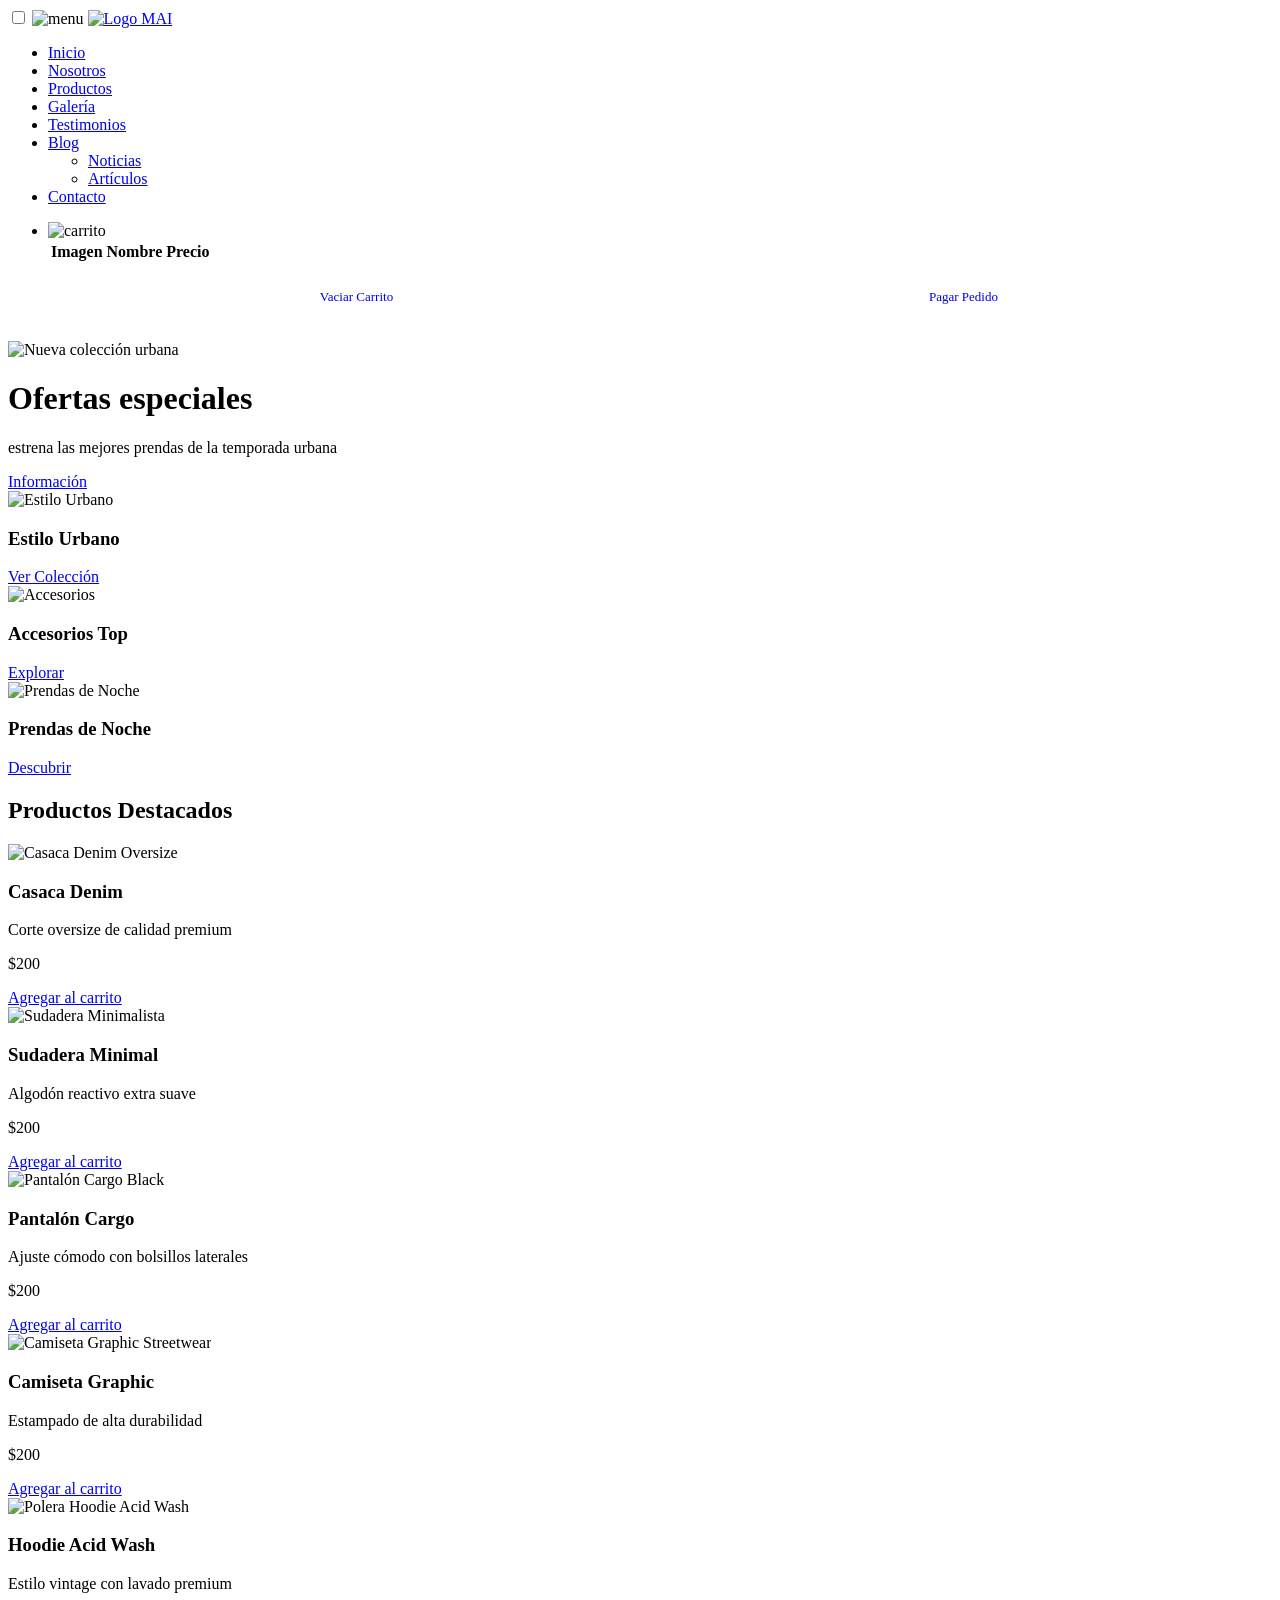
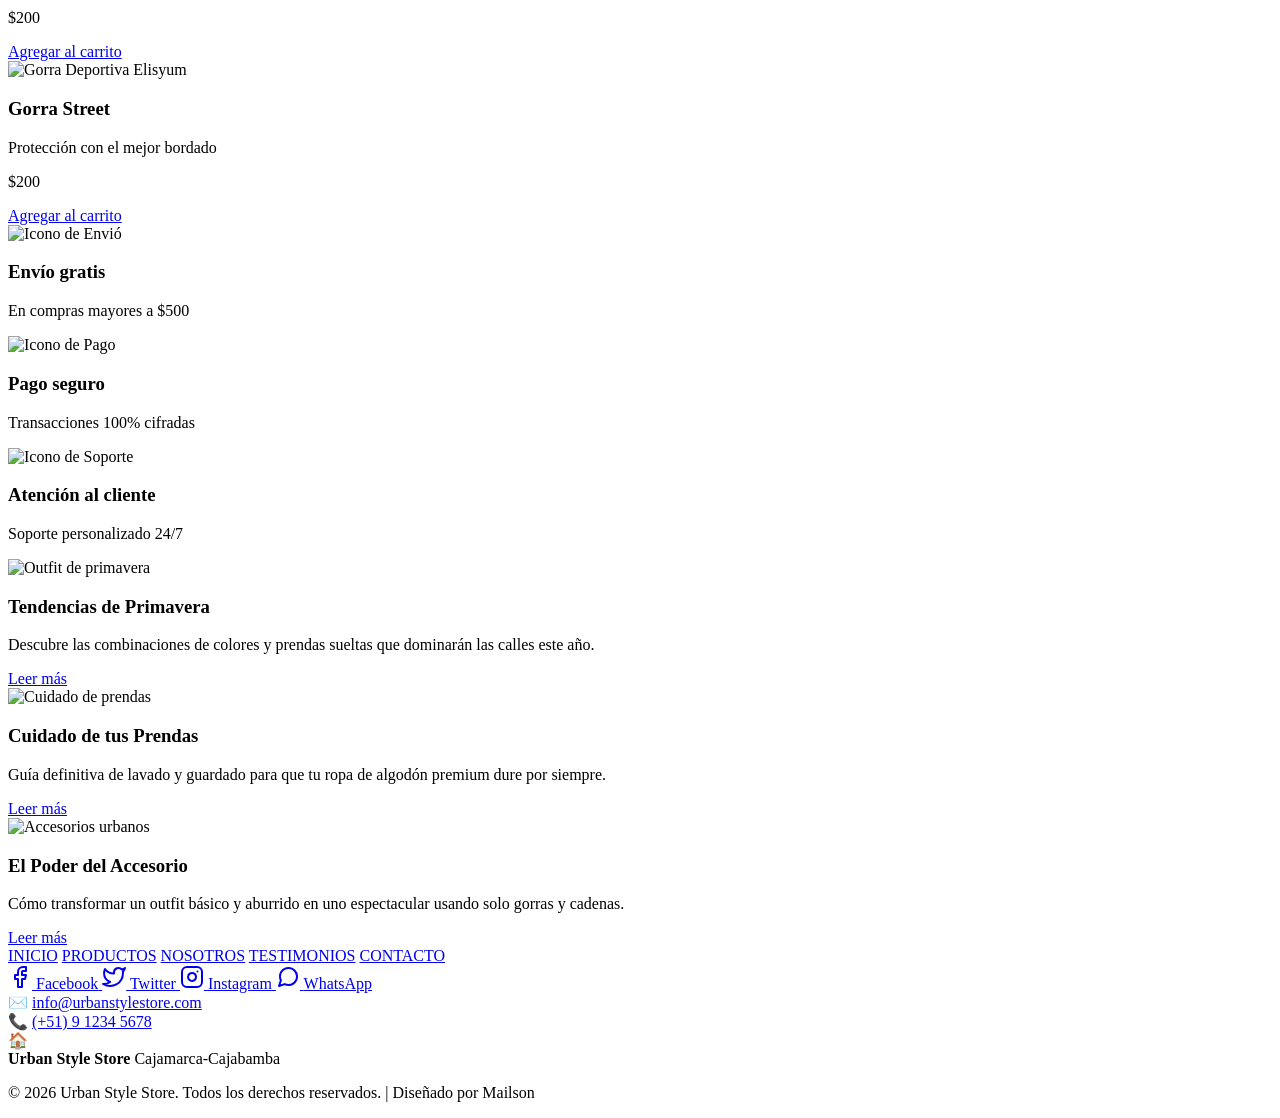
==== index.html @ 0fd45196 "Add files via upload" ====
<!DOCTYPE html>
<html lang="es">
<head>
    <meta charset="UTF-8">
    <meta http-equiv="X-UA-Compatible" content="IE=edge">
    <meta name="viewport" content="width=device-width, initial-scale=1.0">
    <title>Moda Juvenil | Elisyum Trend</title>
    <link class="styles" rel="stylesheet" href="styles/indexstyle.css">
</head>
<body>

    <header class="header">
        <div class="menu container">
            <div class="logo-area">
                <input type="checkbox" id="menu">
                <label for="menu"> 
                    <img src="images/menu.png" class="menu-icon" alt="menu">
                </label>
                <a href="index.html" class="logo-link">
                    <img src="images/Logo.png" class="logo-img" alt="Logo MAI">
                </a>
            </div>

            <nav class="navbar">
                <ul>
                    <li><a href="index.html">Inicio</a></li>
                    <li><a href="nosotros.html">Nosotros</a></li>
                    <li><a href="productos.html">Productos</a></li>
                    <li><a href="galeria.html">Galería</a></li>
                    <li><a href="testimonios.html">Testimonios</a></li>
                    <li class="has-submenu">
                        <a href="#">Blog</a>
                        <ul class="submenu-blog">
                            <li><a href="noticias.html">Noticias</a></li>
                            <li><a href="articulos.html">Artículos</a></li>
                        </ul>
                    </li>
                    <li><a href="contacto.html">Contacto</a></li>
                </ul>
            </nav>

          <div class="carrito-container">
    <ul>
        <li class="sub-menu">
            <img src="images/car.svg" id="img-carrito" alt="carrito">
            <div id="carrito">
                <table id="lista-carrito">
                    <thead>
                        <tr>
                            <th>Imagen</th>
                            <th>Nombre</th>
                            <th>Precio</th>
                            <th></th>
                        </tr>
                    </thead>
                    <tbody></tbody>
                </table>  
                
                <!-- Contenedor con los dos botones alineados perfectamente -->
                <div style="display: flex; gap: 10px; margin-top: 15px; padding: 0 10px 10px 10px;">
                    <a href="#" id="vaciar-carrito" class="btn-2" style="flex: 1; text-align: center; padding: 10px 5px; font-size: 13px; text-decoration: none;">Vaciar Carrito</a>
                    <a href="pago.html" id="ir-pagar" class="btn-1" style="flex: 1; text-align: center; padding: 10px 5px; font-size: 13px; text-decoration: none; display: inline-block;">Pagar Pedido</a>
                </div>
            </div>
        </li>
    </ul>
</div>

        </div>

        <div class="header-content container">
            <div class="header-img">
                <img src="images/right.png" alt="Nueva colección urbana">
            </div>
            <div class="header-txt">
                <h1>Ofertas especiales</h1>
                <p>estrena las mejores prendas de la temporada urbana</p>
                <a href="#" class="btn-1">Información</a>
            </div>          
        </div>
    </header>

    <section class="oferta container">
        <div class="oferta-1">
            <div class="oferta-img">
                <img src="images/f1.png" alt="Estilo Urbano">
            </div>
            <div class="oferta-text">
                <h3>Estilo Urbano</h3>
                <a href="productos.html" class="btn-2">Ver Colección</a>
            </div>
        </div>

        <div class="oferta-1">
            <div class="oferta-img">
                <img src="images/f2.png" alt="Accesorios">
            </div>
            <div class="oferta-text">
                <h3>Accesorios Top</h3>
                <a href="productos.html" class="btn-2">Explorar</a>
            </div>
        </div>

        <div class="oferta-1">
            <div class="oferta-img">
                <img src="images/f3.png" alt="Prendas de Noche">
            </div>
            <div class="oferta-text">
                <h3>Prendas de Noche</h3>
                <a href="productos.html" class="btn-2">Descubrir</a>
            </div>
        </div>
    </section>

    <main class="productos container" id="lista-1">
        <h2>Productos Destacados</h2>

        <div class="productos-content">
            <div class="product">
                <img src="images/1.png" alt="Casaca Denim Oversize">
                <div class="product-txt">
                    <h3>Casaca Denim</h3>
                    <p>Corte oversize de calidad premium</p>
                    <p class="precio">$200</p>
                    <a href="#" class="agregar-carrito btn-2" data-id="1">Agregar al carrito</a>
                </div>
            </div>
            
            <div class="product">
                <img src="images/3.png" alt="Sudadera Minimalista">
                <div class="product-txt">
                    <h3>Sudadera Minimal</h3>
                    <p>Algodón reactivo extra suave</p>
                    <p class="precio">$200</p>
                    <a href="#" class="agregar-carrito btn-2" data-id="2">Agregar al carrito</a>
                </div>
            </div>

            <div class="product">
                <img src="images/3.png" alt="Pantalón Cargo Black">
                <div class="product-txt">
                    <h3>Pantalón Cargo</h3>
                    <p>Ajuste cómodo con bolsillos laterales</p>
                    <p class="precio">$200</p>
                    <a href="#" class="agregar-carrito btn-2" data-id="3">Agregar al carrito</a>
                </div>
            </div>

            <div class="product">
                <img src="images/4.png" alt="Camiseta Graphic Streetwear">
                <div class="product-txt">
                    <h3>Camiseta Graphic</h3>
                    <p>Estampado de alta durabilidad</p>
                    <p class="precio">$200</p>
                    <a href="#" class="agregar-carrito btn-2" data-id="4">Agregar al carrito</a>
                </div>
            </div>

            <div class="product">
                <img src="images/5.png" alt="Polera Hoodie Acid Wash">
                <div class="product-txt">
                    <h3>Hoodie Acid Wash</h3>
                    <p>Estilo vintage con lavado premium</p>
                    <p class="precio">$200</p>
                    <a href="#" class="agregar-carrito btn-2" data-id="5">Agregar al carrito</a>
                </div>
            </div>

            <div class="product">
                <img src="images/6.png" alt="Gorra Deportiva Elisyum">
                <div class="product-txt">
                    <h3>Gorra Street</h3>
                    <p>Protección con el mejor bordado</p>
                    <p class="precio">$200</p>
                    <a href="#" class="agregar-carrito btn-2" data-id="6">Agregar al carrito</a>
                </div>
            </div>
        </div> 
    </main>

    <section class="iconos container">
        <div class="icono-1">
            <div class="icono-img">
                <img src="images/i1.svg" alt="Icono de Envió">
            </div>
            <div class="icono-text">
                <h3>Envío gratis</h3>
                <p>En compras mayores a $500</p>
            </div>
        </div>

        <div class="icono-1">
            <div class="icono-img">
                <img src="images/i2.svg" alt="Icono de Pago">
            </div>
            <div class="icono-text">
                <h3>Pago seguro</h3>
                <p>Transacciones 100% cifradas</p>
            </div>
        </div>

        <div class="icono-1">
            <div class="icono-img">
                <img src="images/i3.svg" alt="Icono de Soporte">
            </div>
            <div class="icono-text">
                <h3>Atención al cliente</h3>
                <p>Soporte personalizado 24/7</p>
            </div>
        </div>
    </section>

    <section class="blog container">
        <div class="blog-1">
            <img src="images/b1.jpg" alt="Outfit de primavera">
            <h3>Tendencias de Primavera</h3>
            <p>Descubre las combinaciones de colores y prendas sueltas que dominarán las calles este año.</p>
            <a href="articulos.html" class="btn-2">Leer más</a>
        </div>

        <div class="blog-1">
            <img src="images/b2.jpg" alt="Cuidado de prendas">
            <h3>Cuidado de tus Prendas</h3>
            <p>Guía definitiva de lavado y guardado para que tu ropa de algodón premium dure por siempre.</p>
            <a href="articulos.html" class="btn-2">Leer más</a>
        </div>

        <div class="blog-1">
            <img src="images/b3.jpg" alt="Accesorios urbanos">
            <h3>El Poder del Accesorio</h3>
            <p>Cómo transformar un outfit básico y aburrido en uno espectacular usando solo gorras y cadenas.</p>
            <a href="articulos.html" class="btn-2">Leer más</a>
        </div>
    </section>

   
    <footer class="main-footer">
        <div class="footer-nav">
            <a href="index.html">INICIO</a>
            <a href="productos.html">PRODUCTOS</a>
            <a href="nosotros.html">NOSOTROS</a>
            <a href="testimonios.html">TESTIMONIOS</a>
            <a href="contacto.html">CONTACTO</a>
        </div>

        <div class="footer-socials">
            <a href="https://www.facebook.com/share/1BLwyTLEC2/" class="social-item" title="Facebook">
                <!-- Icono Facebook SVG -->
                <svg class="social-icon" xmlns="http://www.w3.org/2000/svg" width="24" height="24" viewBox="0 0 24 24" fill="none" stroke="currentColor" stroke-width="2" stroke-linecap="round" stroke-linejoin="round"><path d="M18 2h-3a5 5 0 0 0-5 5v3H7v4h3v8h4v-8h3l1-4h-4V7a1 1 0 0 1 1-1h3z"></path></svg>
                <span class="social-label">Facebook</span>
            </a>
            <a href="https://x.com/Mailsonxp" class="social-item" title="Twitter">
                <!-- Icono Twitter / X SVG -->
                <svg class="social-icon" xmlns="http://www.w3.org/2000/svg" width="24" height="24" viewBox="0 0 24 24" fill="none" stroke="currentColor" stroke-width="2" stroke-linecap="round" stroke-linejoin="round"><path d="M23 3a10.9 10.9 0 0 1-3.14 1.53 4.48 4.48 0 0 0-7.86 3v1A10.66 10.66 0 0 1 3 4s-4 9 5 13a11.64 11.64 0 0 1-7 2c9 5 20 0 20-11.5a4.5 4.5 0 0 0-.08-.83A7.72 7.72 0 0 0 23 3z"></path></svg>
                <span class="social-label">Twitter</span>
            </a>
            <a href="https://www.instagram.com/_mai_san_02_?igsh=bzNjZHJ1MHczN2Y0" class="social-item" title="Instagram">
                <!-- Icono Instagram SVG -->
                <svg class="social-icon" xmlns="http://www.w3.org/2000/svg" width="24" height="24" viewBox="0 0 24 24" fill="none" stroke="currentColor" stroke-width="2" stroke-linecap="round" stroke-linejoin="round"><rect x="2" y="2" width="20" height="20" rx="5" ry="5"></rect><path d="M16 11.37A4 4 0 1 1 12.63 8 4 4 0 0 1 16 11.37z"></path><line x1="17.5" y1="6.5" x2="17.51" y2="6.5"></line></svg>
                <span class="social-label">Instagram</span>
            </a>
            <a href="https://wa.me/56912345678" target="_blank" class="social-item" title="WhatsApp">
                <!-- Icono WhatsApp SVG -->
                <svg class="social-icon" xmlns="http://www.w3.org/2000/svg" width="24" height="24" viewBox="0 0 24 24" fill="none" stroke="currentColor" stroke-width="2" stroke-linecap="round" stroke-linejoin="round"><path d="M21 11.5a8.38 8.38 0 0 1-.9 3.8 8.5 8.5 0 0 1-7.6 4.7 8.38 8.38 0 0 1-3.8-.9L3 21l1.9-5.7a8.38 8.38 0 0 1-.9-3.8 8.5 8.5 0 0 1 4.7-7.6 8.38 8.38 0 0 1 3.8-.9h.5a8.48 8.48 0 0 1 8 8v.5z"></path></svg>
                <span class="social-label">WhatsApp</span>
            </a>
        </div>

        <div class="footer-contact-info">
            <div class="contact-item email-item">
                <span class="contact-icon">✉️</span>
                <a href="mailto:info@urbanstylestore.com">info@urbanstylestore.com</a>
            </div>
            <div class="contact-item phone-item">
                <span class="contact-icon">📞</span>
                <a href="tel:+56912345678">(+51) 9 1234 5678</a>
            </div>
            <div class="contact-item address-item">
                <span class="contact-icon">🏠</span>
                <div class="address-text">
                    <strong>Urban Style Store</strong>
                    <span>Cajamarca-Cajabamba</span>
                </div>
            </div>
        </div>

        <div class="footer-copyright">
            <p>&copy; 2026 Urban Style Store. Todos los derechos reservados. | Diseñado por <span class="highlight">Mailson</span></p>
        </div>
    </footer>

    <script src="scripts/indexscript.js"></script>
</body>
</html>
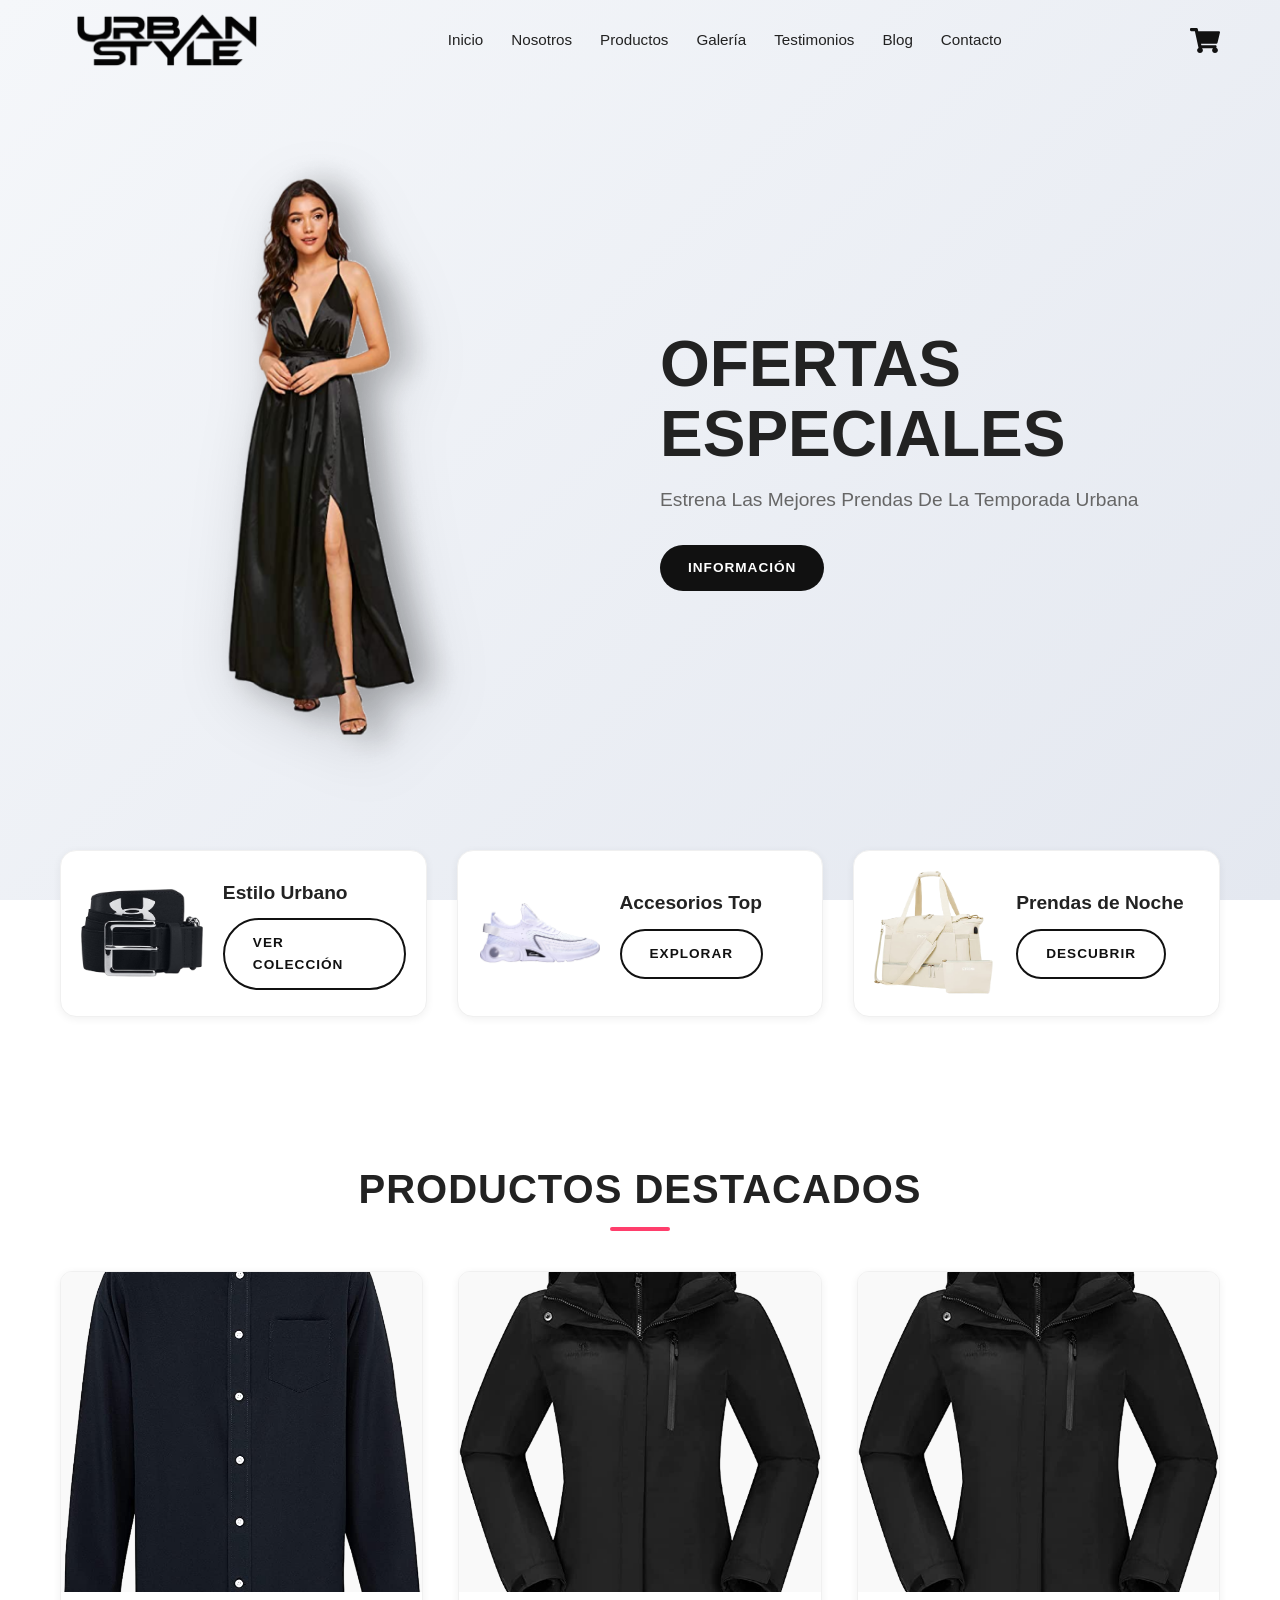
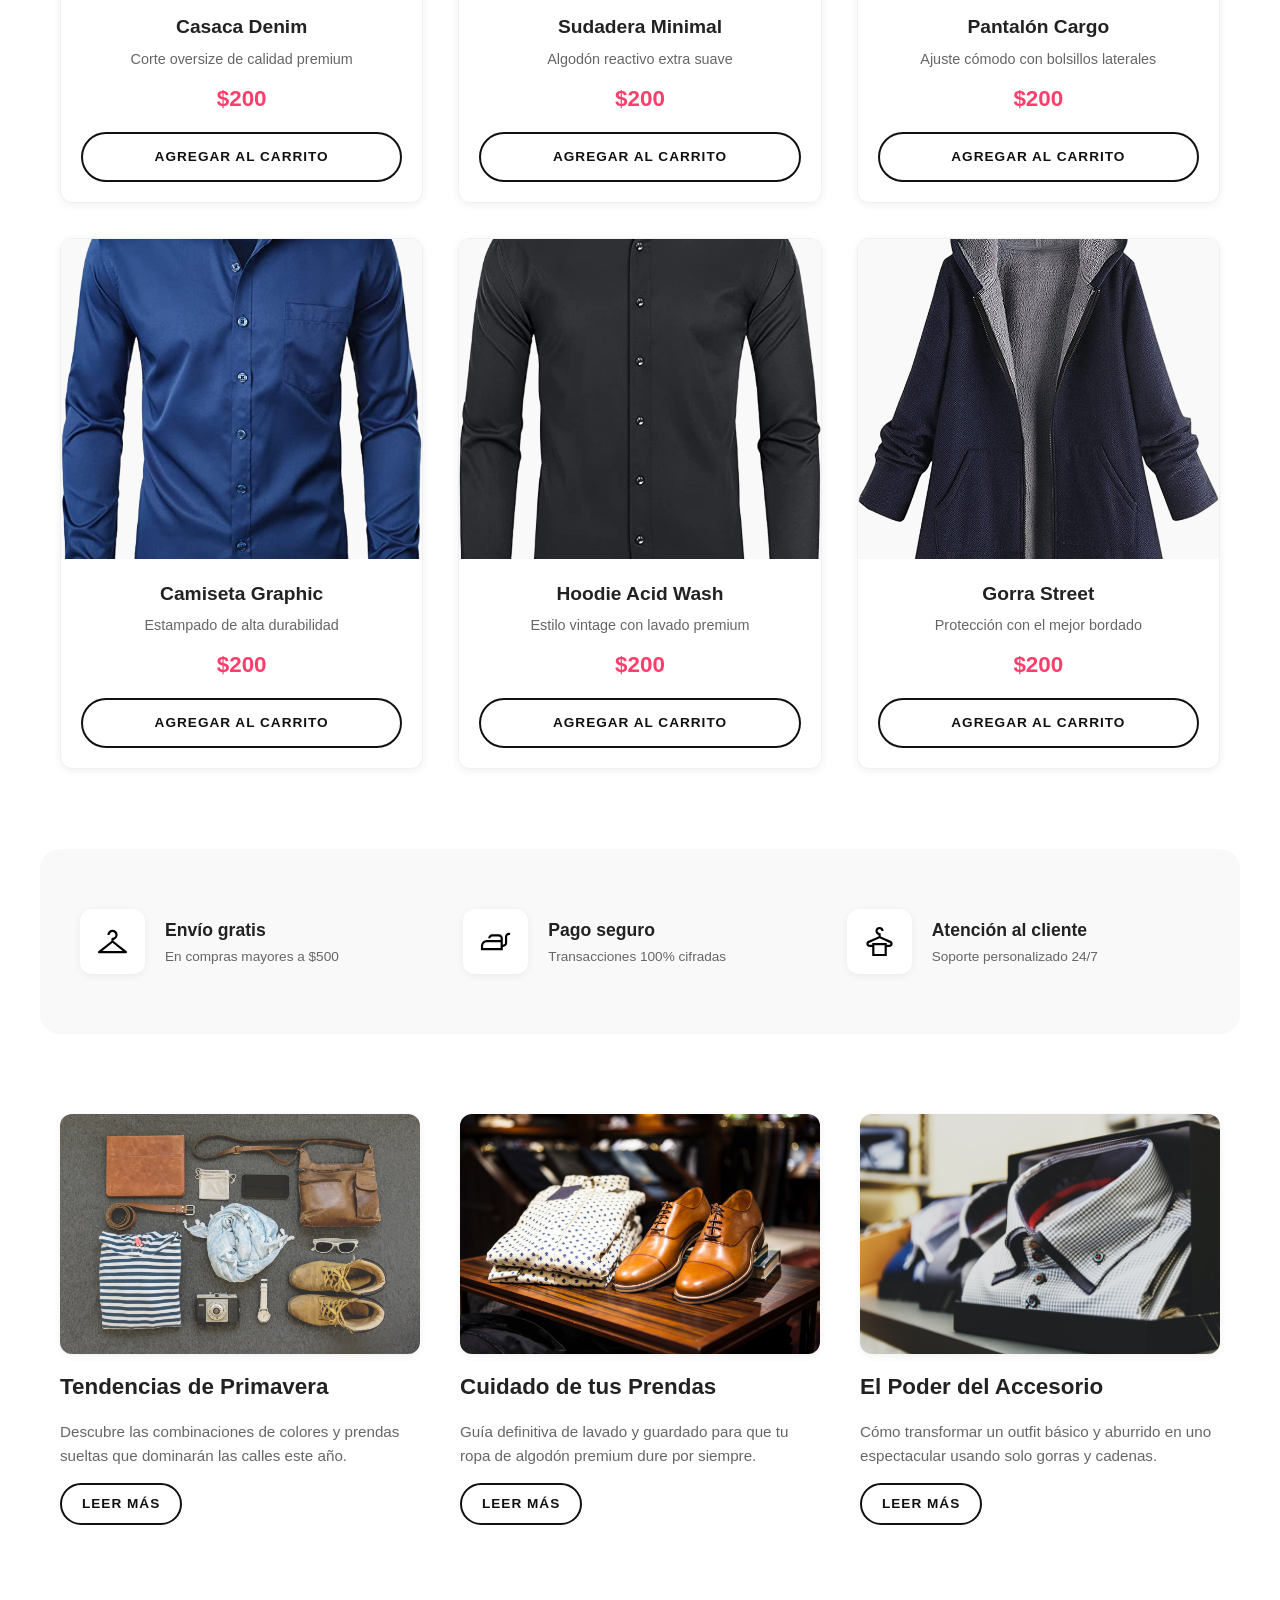
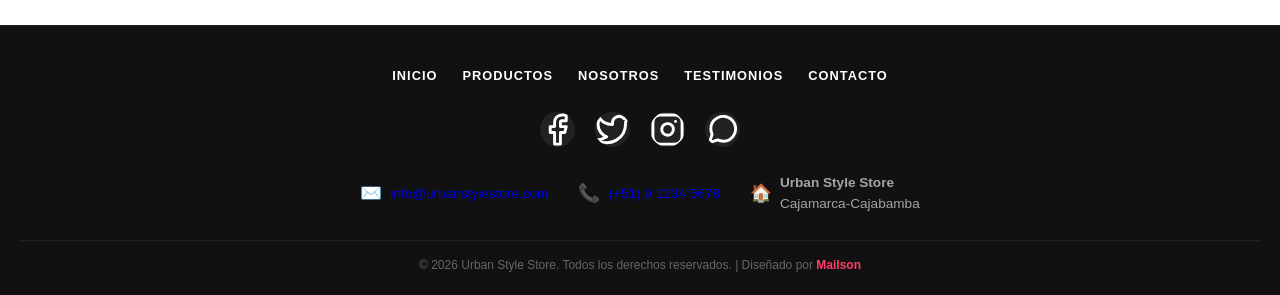
==== commit 589e75c6: "Add files via upload" ====
--- a/index.html
+++ b/index.html
@@ -17,7 +17,7 @@
                     <img src="images/menu.png" class="menu-icon" alt="menu">
                 </label>
                 <a href="index.html" class="logo-link">
-                    <img src="images/Logo.png" class="logo-img" alt="Logo MAI">
+                    <img src="images/logo.png" class="logo-img" alt="Logo MAI">
                 </a>
             </div>
 
--- a/styles/indexstyle.css
+++ b/styles/indexstyle.css
@@ -0,0 +1,695 @@
+/* ==========================================================================
+   1. VARIABLES Y ESTILOS GENERALES
+   ========================================================================== */
+:root {
+    --primary-color: #111111;
+    --accent-color: #ff3e6c;
+    --bg-light: #f9f9f9;
+    --text-dark: #222222;
+    --text-muted: #666666;
+    --white: #ffffff;
+    --shadow-sm: 0 2px 8px rgba(0, 0, 0, 0.06);
+    --shadow-md: 0 8px 24px rgba(0, 0, 0, 0.1);
+    --transition: all 0.3s ease;
+    --max-width: 1200px;
+    --border-color: #e5e5e5;
+}
+
+* {
+    margin: 0;
+    padding: 0;
+    box-sizing: border-box;
+    text-decoration: none;
+    list-style: none;
+}
+
+body {
+    font-family: 'Segoe UI', Tahoma, Geneva, Verdana, sans-serif;
+    background-color: var(--white);
+    color: var(--text-dark);
+    line-height: 1.6;
+    overflow-x: hidden;
+}
+
+.container {
+    max-width: var(--max-width);
+    margin: 0 auto;
+    padding: 0 20px;
+}
+
+img {
+    max-width: 100%;
+    height: auto;
+    display: block;
+}
+
+/* ==========================================================================
+   2. BOTONES
+   ========================================================================== */
+.btn-1, .btn-2 {
+    display: inline-block;
+    padding: 12px 28px;
+    border-radius: 50px;
+    font-weight: 600;
+    text-transform: uppercase;
+    font-size: 0.85rem;
+    letter-spacing: 1px;
+    transition: var(--transition);
+    cursor: pointer;
+}
+
+.btn-1 {
+    background-color: var(--primary-color);
+    color: var(--white);
+}
+
+.btn-1:hover {
+    background-color: var(--accent-color);
+    transform: translateY(-3px);
+}
+
+.btn-2 {
+    background-color: transparent;
+    border: 2px solid var(--primary-color);
+    color: var(--primary-color);
+}
+
+.btn-2:hover {
+    background-color: var(--primary-color);
+    color: var(--white);
+    transform: translateY(-2px);
+}
+
+.btn-regresar {
+    display: inline-flex;
+    align-items: center;
+    gap: 8px;
+    text-decoration: none;
+    color: var(--primary-color);
+    font-weight: 600;
+    font-size: 0.95rem;
+    transition: var(--transition);
+    padding: 8px 16px;
+    border-radius: 20px;
+    border: 1px solid var(--border-color);
+    background: #ffffff;
+}
+
+.btn-regresar:hover {
+    background-color: var(--primary-color);
+    color: #ffffff;
+    border-color: var(--primary-color);
+    transform: translateX(-3px);
+}
+
+/* ==========================================================================
+   3. HEADER Y NAVEGACIÓN
+   ========================================================================== */
+.header {
+    background: linear-gradient(135deg, #f5f7fa 0%, #e4e8f0 100%);
+    min-height: 100vh;
+    position: relative;
+}
+
+.menu {
+    display: flex;
+    justify-content: space-between;
+    align-items: center;
+    padding: 10px 20px;
+    position: relative;
+    z-index: 100;
+}
+
+.logo-area {
+    display: flex;
+    align-items: center;
+    gap: 15px;
+}
+
+.logo-link {
+    display: flex;
+    align-items: center;
+}
+
+.logo-img {
+    height: 60px;
+    width: auto;
+    object-fit: contain;
+    display: block;
+    transition: var(--transition);
+}
+
+.logo-link:hover .logo-img {
+    transform: scale(1.05);
+}
+
+#menu {
+    display: none;
+}
+
+.menu-icon {
+    width: 28px;
+    cursor: pointer;
+    display: none;
+}
+
+.navbar ul {
+    display: flex;
+    gap: 20px;
+}
+
+.navbar a {
+    color: var(--text-dark);
+    font-weight: 500;
+    font-size: 0.95rem;
+    padding: 8px 4px;
+    position: relative;
+    transition: var(--transition);
+}
+
+.navbar a::after {
+    content: '';
+    position: absolute;
+    bottom: 0;
+    left: 0;
+    width: 0;
+    height: 2px;
+    background-color: var(--accent-color);
+    transition: var(--transition);
+}
+
+.navbar a:hover::after {
+    width: 100%;
+}
+
+.has-submenu {
+    position: relative;
+}
+
+.submenu-blog {
+    position: absolute;
+    top: 100%;
+    left: 0;
+    background-color: var(--white);
+    box-shadow: var(--shadow-md);
+    padding: 10px 0;
+    min-width: 150px;
+    border-radius: 8px;
+    display: flex;
+    flex-direction: column;
+    gap: 0 !important;
+    opacity: 0;
+    visibility: hidden;
+    transform: translateY(10px);
+    transition: var(--transition);
+}
+
+.has-submenu:hover .submenu-blog {
+    opacity: 1;
+    visibility: visible;
+    transform: translateY(0);
+}
+
+.submenu-blog li a {
+    display: block;
+    padding: 10px 20px;
+}
+
+.submenu-blog li a::after {
+    display: none;
+}
+
+.submenu-blog li a:hover {
+    background-color: var(--bg-light);
+    color: var(--accent-color);
+}
+
+/* ==========================================================================
+   4. CARRITO DE COMPRAS
+   ========================================================================== */
+.carrito-container {
+    position: relative;
+}
+
+#img-carrito {
+    width: 30px;
+    cursor: pointer;
+    transition: var(--transition);
+}
+
+#img-carrito:hover {
+    transform: scale(1.1);
+}
+
+#carrito {
+    position: absolute;
+    right: 0;
+    top: 130%;
+    background: rgba(255, 255, 255, 0.95);
+    backdrop-filter: blur(10px);
+    box-shadow: var(--shadow-md);
+    padding: 20px;
+    min-width: 400px;
+    border-radius: 12px;
+    border: 1px solid rgba(0,0,0,0.05);
+    display: none; 
+}
+
+.sub-menu:hover #carrito {
+    display: block;
+}
+
+#lista-carrito {
+    width: 100%;
+    border-collapse: collapse;
+    margin-bottom: 15px;
+}
+
+#lista-carrito th {
+    text-align: left;
+    padding-bottom: 10px;
+    border-bottom: 1px solid #eee;
+    font-size: 0.85rem;
+    color: var(--text-muted);
+}
+
+#lista-carrito td {
+    padding: 10px 0;
+    border-bottom: 1px solid #f5f5f5;
+    font-size: 0.9rem;
+}
+
+/* ==========================================================================
+   5. CONTENIDOS (HERO, PRODUCTOS, BLOG)
+   ========================================================================== */
+.header-content {
+    display: flex;
+    align-items: center;
+    justify-content: space-between;
+    min-height: calc(100vh - 80px);
+    padding-bottom: 60px;
+    gap: 40px;
+}
+
+.header-img {
+    flex: 1;
+    display: flex;
+    justify-content: center;
+}
+
+.header-img img {
+    max-height: 70vh;
+    filter: drop-shadow(10px 15px 30px rgba(0,0,0,0.15));
+    animation: float 6s ease-in-out infinite;
+}
+
+@keyframes float {
+    0%, 100% { transform: translateY(0); }
+    50% { transform: translateY(-15px); }
+}
+
+.header-txt {
+    flex: 1;
+}
+
+.header-txt h1 {
+    font-size: 4rem;
+    line-height: 1.1;
+    font-weight: 800;
+    margin-bottom: 15px;
+    text-transform: uppercase;
+}
+
+.header-txt p {
+    font-size: 1.2rem;
+    color: var(--text-muted);
+    margin-bottom: 30px;
+    text-transform: capitalize;
+}
+
+.oferta {
+    display: grid;
+    grid-template-columns: repeat(auto-fit, minmax(300px, 1fr));
+    gap: 30px;
+    margin-top: -50px;
+    position: relative;
+    z-index: 10;
+    padding-bottom: 60px;
+}
+
+.oferta-1 {
+    background-color: var(--white);
+    border-radius: 16px;
+    overflow: hidden;
+    box-shadow: var(--shadow-sm);
+    display: flex;
+    align-items: center;
+    padding: 20px;
+    gap: 20px;
+    transition: var(--transition);
+    border: 1px solid #f0f0f0;
+}
+
+.oferta-1:hover {
+    transform: translateY(-5px);
+    box-shadow: var(--shadow-md);
+}
+
+.oferta-img {
+    width: 40%;
+}
+
+.oferta-text {
+    width: 60%;
+}
+
+.oferta-text h3 {
+    font-size: 1.2rem;
+    margin-bottom: 10px;
+}
+
+.productos {
+    padding: 80px 20px;
+}
+
+.productos h2 {
+    text-align: center;
+    font-size: 2.5rem;
+    margin-bottom: 50px;
+    position: relative;
+    text-transform: uppercase;
+    letter-spacing: 1px;
+}
+
+.productos h2::after {
+    content: '';
+    position: absolute;
+    bottom: -10px;
+    left: 50%;
+    transform: translateX(-50%);
+    width: 60px;
+    height: 4px;
+    background-color: var(--accent-color);
+    border-radius: 2px;
+}
+
+.productos-content {
+    display: grid;
+    grid-template-columns: repeat(auto-fill, minmax(280px, 1fr));
+    gap: 35px;
+}
+
+.product {
+    background-color: var(--white);
+    border-radius: 12px;
+    overflow: hidden;
+    box-shadow: var(--shadow-sm);
+    transition: var(--transition);
+    display: flex;
+    flex-direction: column;
+    border: 1px solid #f0f0f0;
+}
+
+.product:hover {
+    transform: translateY(-8px);
+    box-shadow: var(--shadow-md);
+}
+
+.product img {
+    width: 100%;
+    height: 320px;
+    object-fit: cover;
+    background-color: var(--bg-light);
+    transition: var(--transition);
+}
+
+.product:hover img {
+    transform: scale(1.03);
+}
+
+.product-txt {
+    padding: 20px;
+    text-align: center;
+    display: flex;
+    flex-direction: column;
+    flex-grow: 1;
+}
+
+.product-txt h3 {
+    font-size: 1.2rem;
+    margin-bottom: 5px;
+}
+
+.product-txt p {
+    color: var(--text-muted);
+    font-size: 0.9rem;
+    margin-bottom: 10px;
+}
+
+.product-txt .precio {
+    font-size: 1.4rem;
+    font-weight: 700;
+    color: var(--accent-color);
+    margin-bottom: 15px;
+    margin-top: auto;
+}
+
+.iconos {
+    display: grid;
+    grid-template-columns: repeat(auto-fit, minmax(250px, 1fr));
+    gap: 30px;
+    background-color: var(--bg-light);
+    padding: 60px 40px;
+    border-radius: 20px;
+    margin-bottom: 80px;
+}
+
+.icono-1 {
+    display: flex;
+    align-items: center;
+    gap: 20px;
+}
+
+.icono-img {
+    background-color: var(--white);
+    padding: 15px;
+    border-radius: 12px;
+    box-shadow: var(--shadow-sm);
+    display: flex;
+    align-items: center;
+    justify-content: center;
+}
+
+.icono-img img {
+    width: 35px;
+    height: 35px;
+}
+
+.icono-text h3 {
+    font-size: 1.1rem;
+    margin-bottom: 2px;
+}
+
+.icono-text p {
+    font-size: 0.85rem;
+    color: var(--text-muted);
+}
+
+.blog {
+    display: grid;
+    grid-template-columns: repeat(auto-fit, minmax(320px, 1fr));
+    gap: 40px;
+    padding-bottom: 100px;
+}
+
+.blog-1 {
+    display: flex;
+    flex-direction: column;
+    gap: 15px;
+}
+
+.blog-1 img {
+    border-radius: 12px;
+    width: 100%;
+    height: 240px;
+    object-fit: cover;
+    box-shadow: var(--shadow-sm);
+    transition: var(--transition);
+}
+
+.blog-1:hover img {
+    transform: scale(1.02);
+    box-shadow: var(--shadow-md);
+}
+
+.blog-1 h3 {
+    font-size: 1.4rem;
+    font-weight: 700;
+}
+
+.blog-1 p {
+    color: var(--text-muted);
+    font-size: 0.95rem;
+}
+
+.blog-1 .btn-2 {
+    align-self: flex-start;
+    padding: 8px 20px;
+}
+
+/* ==========================================================================
+   6. FOOTER COMPACTO Y ACTUALIZADO
+   ========================================================================== */
+.main-footer {
+    background-color: var(--primary-color);
+    color: #a5a5a5;
+    padding: 40px 20px 20px 20px;
+    border-top: 1px solid #222;
+}
+
+.footer-nav {
+    display: flex;
+    justify-content: center;
+    gap: 25px;
+    margin-bottom: 25px;
+}
+
+.footer-nav a {
+    color: var(--white);
+    font-size: 0.8rem;
+    font-weight: 700;
+    letter-spacing: 1px;
+}
+
+.footer-socials {
+    display: flex;
+    justify-content: center;
+    gap: 20px;
+    margin-bottom: 25px;
+}
+
+.social-icon {
+    width: 35px;
+    height: 35px;
+    background-color: #222;
+    color: var(--white);
+    border-radius: 50%;
+    display: flex;
+    align-items: center;
+    justify-content: center;
+    transition: var(--transition);
+}
+
+.social-label {
+    display: none;
+}
+
+.footer-contact-info {
+    display: flex;
+    justify-content: center;
+    gap: 30px;
+    margin-bottom: 25px;
+    font-size: 0.85rem;
+}
+
+.contact-item {
+    display: flex;
+    align-items: center;
+    gap: 8px;
+}
+
+.contact-icon {
+    font-size: 1.1rem;
+}
+
+.address-text {
+    display: flex;
+    flex-direction: column;
+}
+
+.footer-copyright {
+    text-align: center;
+    font-size: 0.75rem;
+    color: #666;
+    border-top: 1px solid #222;
+    padding-top: 15px;
+}
+
+.footer-copyright .highlight {
+    color: var(--accent-color);
+    font-weight: bold;
+}
+
+
+@media (max-width: 991px) {
+    .menu-icon {
+        display: block;
+    }
+
+    .navbar {
+        position: absolute;
+        top: 100%;
+        left: 0;
+        right: 0;
+        background-color: var(--white);
+        box-shadow: var(--shadow-md);
+        padding: 20px;
+        display: none;
+    }
+
+    .navbar ul {
+        flex-direction: column;
+        gap: 15px;
+    }
+
+    #menu:checked ~ .navbar {
+        display: block;
+    }
+
+    .header-content {
+        flex-direction: column-reverse;
+        text-align: center;
+        padding-top: 40px;
+        justify-content: center;
+    }
+
+    .header-txt h1 {
+        font-size: 2.8rem;
+    }
+
+    .header-img img {
+        max-height: 45vh;
+    }
+
+    #carrito {
+        position: fixed;
+        top: 80px;
+        left: 20px;
+        right: 20px;
+        min-width: unset;
+        width: calc(100% - 40px);
+    }
+}
+
+@media (max-width: 768px) {
+    .footer-contact-info {
+        flex-direction: column;
+        align-items: center;
+        text-align: center;
+        gap: 15px;
+    }
+}
+
+@media (max-width: 480px) {
+    .header-txt h1 {
+        font-size: 2.2rem;
+    }
+    
+    .oferta {
+        margin-top: 20px;
+    }
+    
+    .iconos {
+        padding: 40px 20px;
+    }
+}
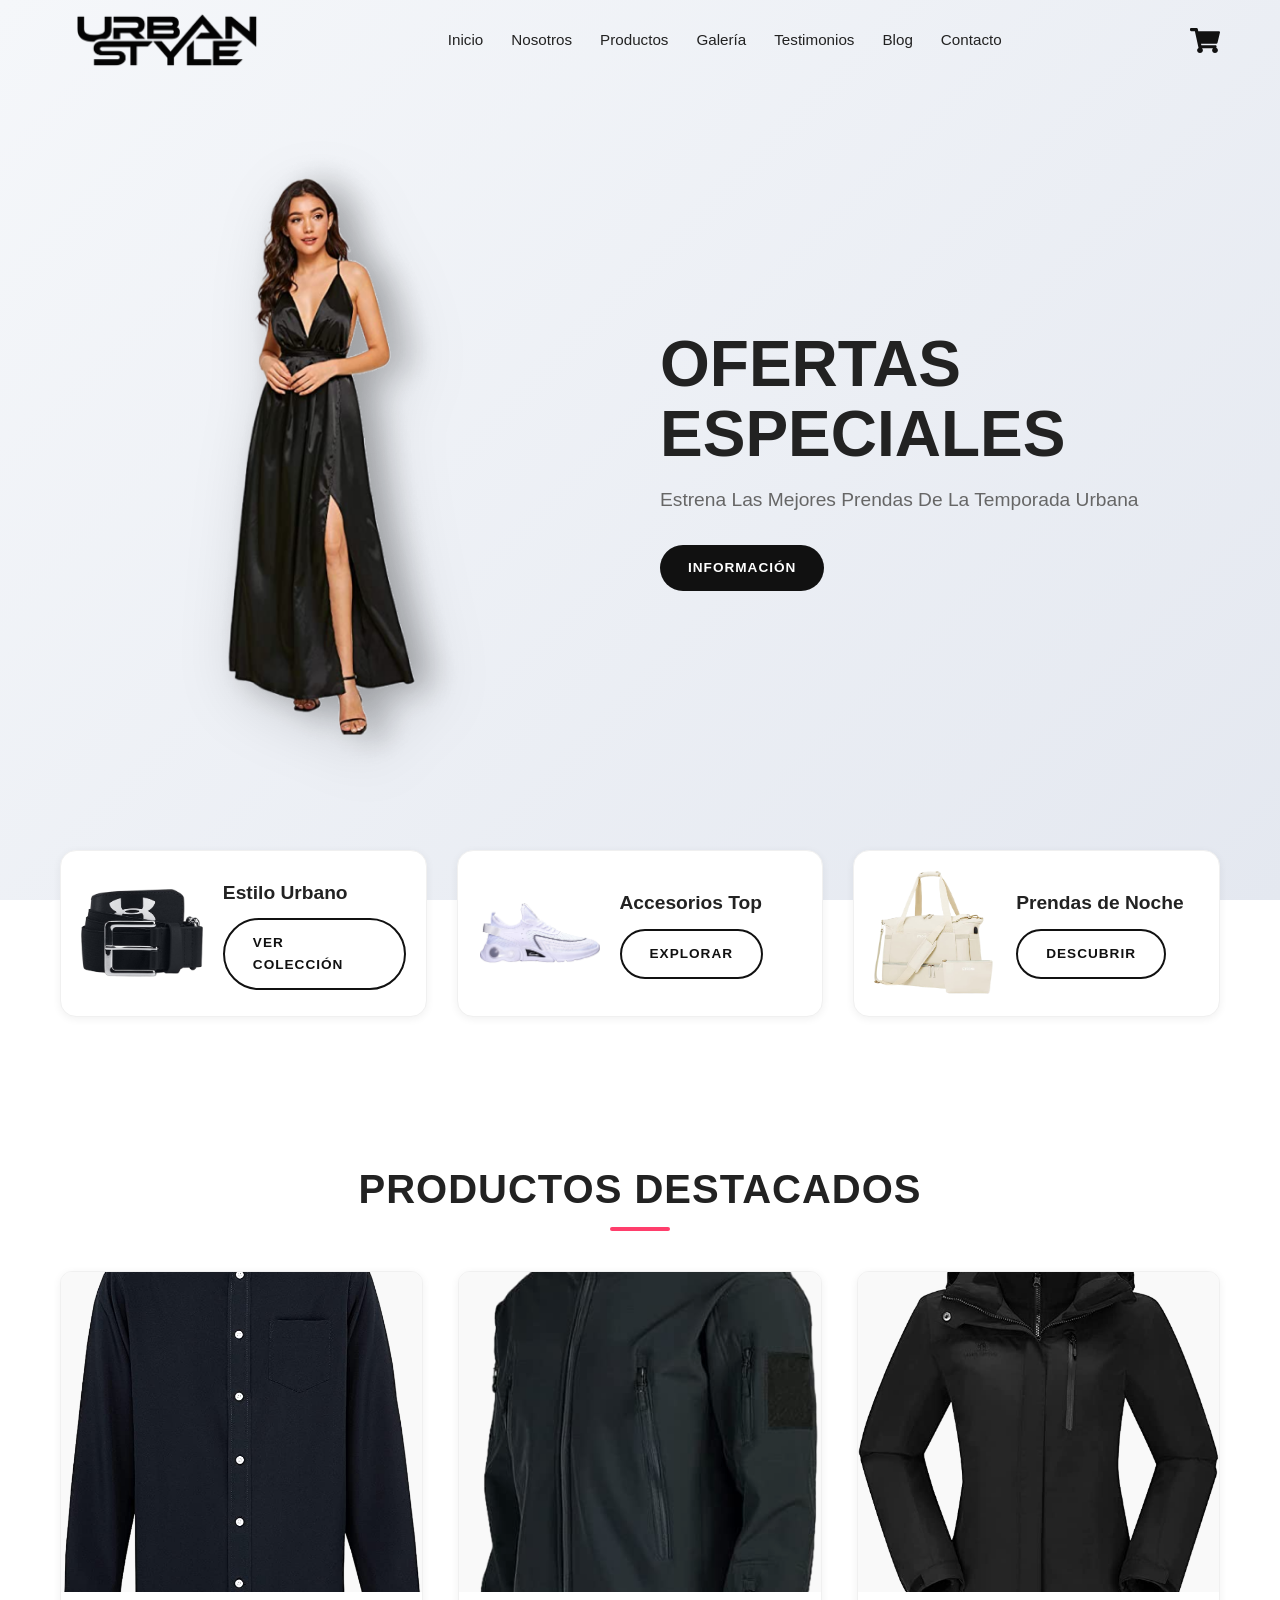
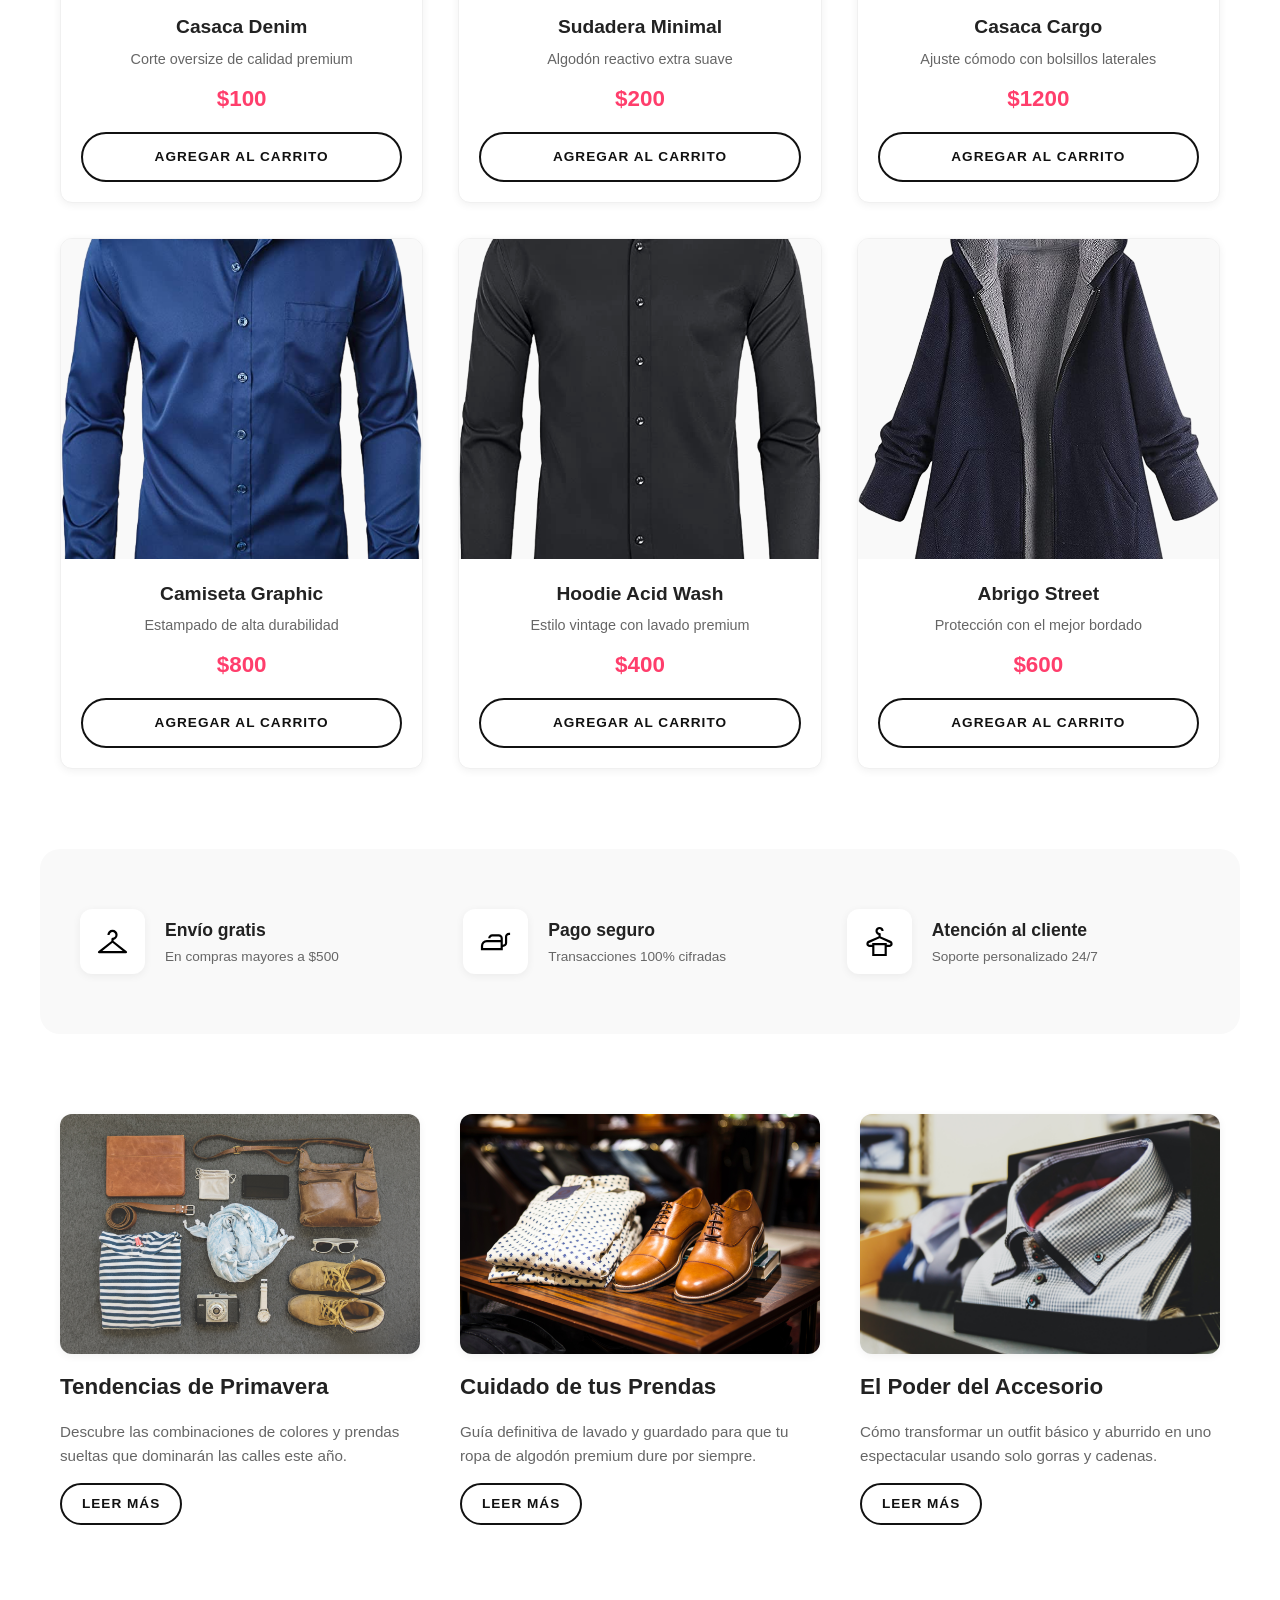
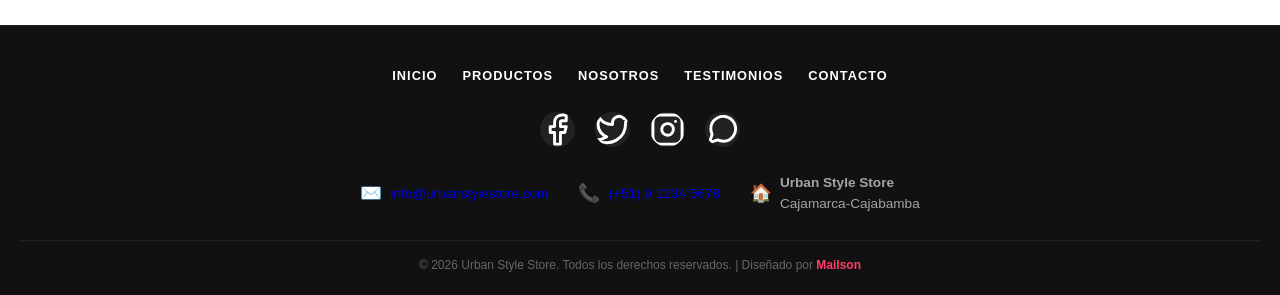
==== commit 3957770d: "Add files via upload" ====
--- a/index.html
+++ b/index.html
@@ -5,80 +5,79 @@
     <meta http-equiv="X-UA-Compatible" content="IE=edge">
     <meta name="viewport" content="width=device-width, initial-scale=1.0">
     <title>Moda Juvenil | Elisyum Trend</title>
-    <link class="styles" rel="stylesheet" href="styles/indexstyle.css">
+    <link rel="stylesheet" href="styles/indexstyle.css">
 </head>
 <body>
 
-    <header class="header">
-        <div class="menu container">
-            <div class="logo-area">
-                <input type="checkbox" id="menu">
-                <label for="menu"> 
-                    <img src="images/menu.png" class="menu-icon" alt="menu">
-                </label>
-                <a href="index.html" class="logo-link">
-                    <img src="images/logo.png" class="logo-img" alt="Logo MAI">
-                </a>
-            </div>
-
-            <nav class="navbar">
-                <ul>
-                    <li><a href="index.html">Inicio</a></li>
-                    <li><a href="nosotros.html">Nosotros</a></li>
-                    <li><a href="productos.html">Productos</a></li>
-                    <li><a href="galeria.html">Galería</a></li>
-                    <li><a href="testimonios.html">Testimonios</a></li>
-                    <li class="has-submenu">
-                        <a href="#">Blog</a>
-                        <ul class="submenu-blog">
-                            <li><a href="noticias.html">Noticias</a></li>
-                            <li><a href="articulos.html">Artículos</a></li>
-                        </ul>
-                    </li>
-                    <li><a href="contacto.html">Contacto</a></li>
-                </ul>
-            </nav>
-
-          <div class="carrito-container">
-    <ul>
-        <li class="sub-menu">
-            <img src="images/car.svg" id="img-carrito" alt="carrito">
-            <div id="carrito">
-                <table id="lista-carrito">
-                    <thead>
-                        <tr>
-                            <th>Imagen</th>
-                            <th>Nombre</th>
-                            <th>Precio</th>
-                            <th></th>
-                        </tr>
-                    </thead>
-                    <tbody></tbody>
-                </table>  
-                
-                <!-- Contenedor con los dos botones alineados perfectamente -->
-                <div style="display: flex; gap: 10px; margin-top: 15px; padding: 0 10px 10px 10px;">
-                    <a href="#" id="vaciar-carrito" class="btn-2" style="flex: 1; text-align: center; padding: 10px 5px; font-size: 13px; text-decoration: none;">Vaciar Carrito</a>
-                    <a href="pago.html" id="ir-pagar" class="btn-1" style="flex: 1; text-align: center; padding: 10px 5px; font-size: 13px; text-decoration: none; display: inline-block;">Pagar Pedido</a>
-                </div>
-            </div>
-        </li>
-    </ul>
-</div>
-
-        </div>
-
-        <div class="header-content container">
-            <div class="header-img">
-                <img src="images/right.png" alt="Nueva colección urbana">
-            </div>
-            <div class="header-txt">
-                <h1>Ofertas especiales</h1>
-                <p>estrena las mejores prendas de la temporada urbana</p>
-                <a href="#" class="btn-1">Información</a>
-            </div>          
-        </div>
-    </header>
+   <header class="header">
+    <div class="menu container">
+        <input type="checkbox" id="menu">
+
+        <div class="logo-area">
+            <label for="menu"> 
+                <img src="images/menu.png" class="menu-icon" alt="menu">
+            </label>
+            <a href="index.html" class="logo-link">
+                <img src="images/logo.png" class="logo-img" alt="Logo MAI">
+            </a>
+        </div>
+
+        <nav class="navbar">
+            <ul>
+                <li><a href="index.html">Inicio</a></li>
+                <li><a href="nosotros.html">Nosotros</a></li>
+                <li><a href="productos.html">Productos</a></li>
+                <li><a href="galeria.html">Galería</a></li>
+                <li><a href="testimonios.html">Testimonios</a></li>
+                <li class="has-submenu">
+                    <a href="#">Blog</a>
+                    <ul class="submenu-blog">
+                        <li><a href="noticias.html">Noticias</a></li>
+                        <li><a href="articulos.html">Artículos</a></li>
+                    </ul>
+                </li>
+                <li><a href="contacto.html">Contacto</a></li>
+            </ul>
+        </nav>
+
+        <div class="carrito-container">
+            <ul>
+                <li class="sub-menu">
+                    <img src="images/car.svg" id="img-carrito" alt="carrito">
+                    <div id="carrito">
+                        <table id="lista-carrito">
+                            <thead>
+                                <tr>
+                                    <th>Imagen</th>
+                                    <th>Nombre</th>
+                                    <th>Precio</th>
+                                    <th></th>
+                                </tr>
+                            </thead>
+                            <tbody></tbody>
+                        </table>   
+                        
+                        <div style="display: flex; gap: 10px; margin-top: 15px; padding: 0 10px 10px 10px;">
+                            <a href="#" id="vaciar-carrito" class="btn-2" style="flex: 1; text-align: center; padding: 10px 5px; font-size: 13px; text-decoration: none;">Vaciar Carrito</a>
+                            <a href="pago.html" id="ir-pagar" class="btn-1" style="flex: 1; text-align: center; padding: 10px 5px; font-size: 13px; text-decoration: none; display: inline-block;">Pagar Pedido</a>
+                        </div>
+                    </div>
+                </li>
+            </ul>
+        </div>
+    </div>
+
+    <div class="header-content container">
+        <div class="header-img">
+            <img src="images/right.png" alt="Nueva colección urbana">
+        </div>
+        <div class="header-txt">
+            <h1>Ofertas especiales</h1>
+            <p>estrena las mejores prendas de la temporada urbana</p>
+            <a href="#" class="btn-1">Información</a>
+        </div>           
+    </div>
+</header>
 
     <section class="oferta container">
         <div class="oferta-1">
@@ -121,13 +120,13 @@
                 <div class="product-txt">
                     <h3>Casaca Denim</h3>
                     <p>Corte oversize de calidad premium</p>
-                    <p class="precio">$200</p>
+                    <p class="precio">$100</p>
                     <a href="#" class="agregar-carrito btn-2" data-id="1">Agregar al carrito</a>
                 </div>
             </div>
             
             <div class="product">
-                <img src="images/3.png" alt="Sudadera Minimalista">
+                <img src="images/2.png" alt="Sudadera Minimalista">
                 <div class="product-txt">
                     <h3>Sudadera Minimal</h3>
                     <p>Algodón reactivo extra suave</p>
@@ -137,11 +136,11 @@
             </div>
 
             <div class="product">
-                <img src="images/3.png" alt="Pantalón Cargo Black">
-                <div class="product-txt">
-                    <h3>Pantalón Cargo</h3>
+                <img src="images/3.png" alt="Casaca Cargo Black">
+                <div class="product-txt">
+                    <h3>Casaca Cargo</h3>
                     <p>Ajuste cómodo con bolsillos laterales</p>
-                    <p class="precio">$200</p>
+                    <p class="precio">$1200</p>
                     <a href="#" class="agregar-carrito btn-2" data-id="3">Agregar al carrito</a>
                 </div>
             </div>
@@ -151,7 +150,7 @@
                 <div class="product-txt">
                     <h3>Camiseta Graphic</h3>
                     <p>Estampado de alta durabilidad</p>
-                    <p class="precio">$200</p>
+                    <p class="precio">$800</p>
                     <a href="#" class="agregar-carrito btn-2" data-id="4">Agregar al carrito</a>
                 </div>
             </div>
@@ -161,7 +160,7 @@
                 <div class="product-txt">
                     <h3>Hoodie Acid Wash</h3>
                     <p>Estilo vintage con lavado premium</p>
-                    <p class="precio">$200</p>
+                    <p class="precio">$400</p>
                     <a href="#" class="agregar-carrito btn-2" data-id="5">Agregar al carrito</a>
                 </div>
             </div>
@@ -169,9 +168,9 @@
             <div class="product">
                 <img src="images/6.png" alt="Gorra Deportiva Elisyum">
                 <div class="product-txt">
-                    <h3>Gorra Street</h3>
+                    <h3>Abrigo Street</h3>
                     <p>Protección con el mejor bordado</p>
-                    <p class="precio">$200</p>
+                    <p class="precio">$600</p>
                     <a href="#" class="agregar-carrito btn-2" data-id="6">Agregar al carrito</a>
                 </div>
             </div>
@@ -273,7 +272,7 @@
             </div>
             <div class="contact-item phone-item">
                 <span class="contact-icon">📞</span>
-                <a href="tel:+56912345678">(+51) 9 1234 5678</a>
+                <a href="tel:+51912345678">(+51) 9 1234 5678</a>
             </div>
             <div class="contact-item address-item">
                 <span class="contact-icon">🏠</span>
--- a/styles/indexstyle.css
+++ b/styles/indexstyle.css
@@ -620,7 +620,6 @@
     font-weight: bold;
 }
 
-
 @media (max-width: 991px) {
     .menu-icon {
         display: block;
